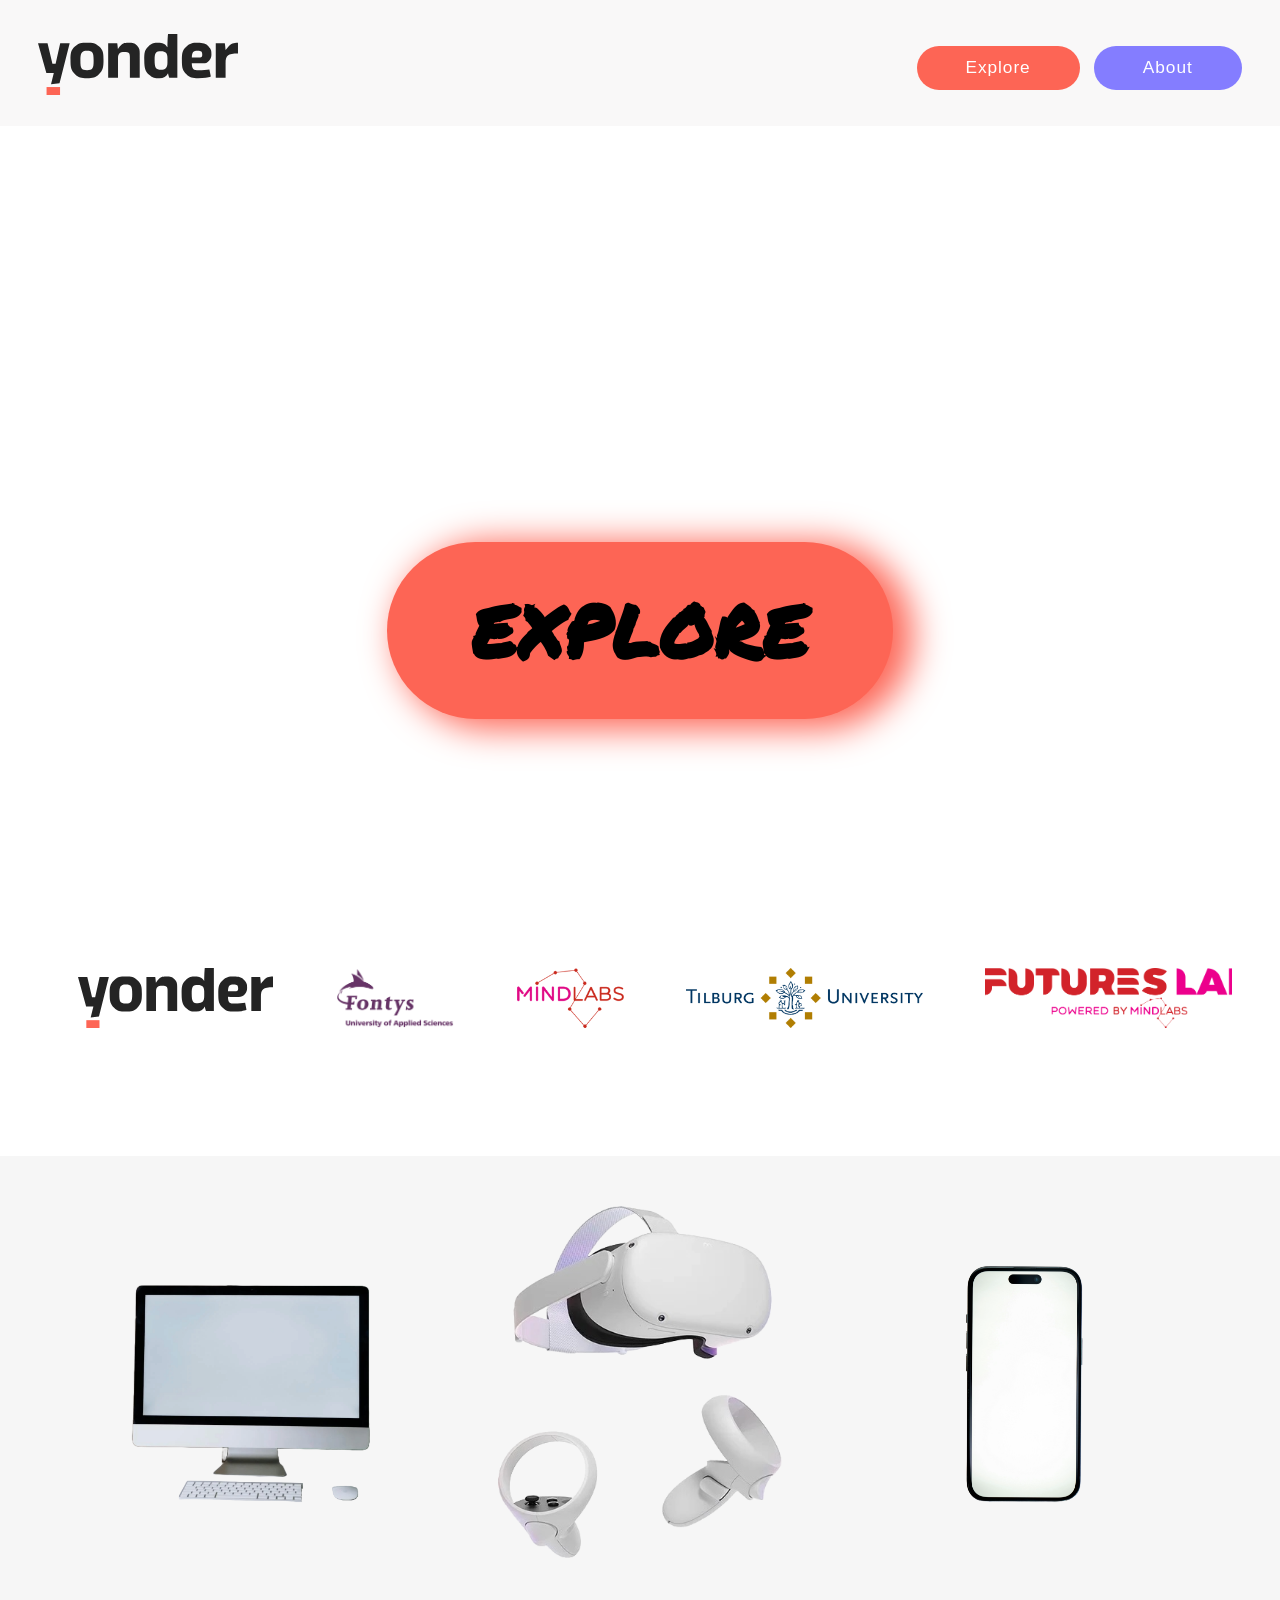
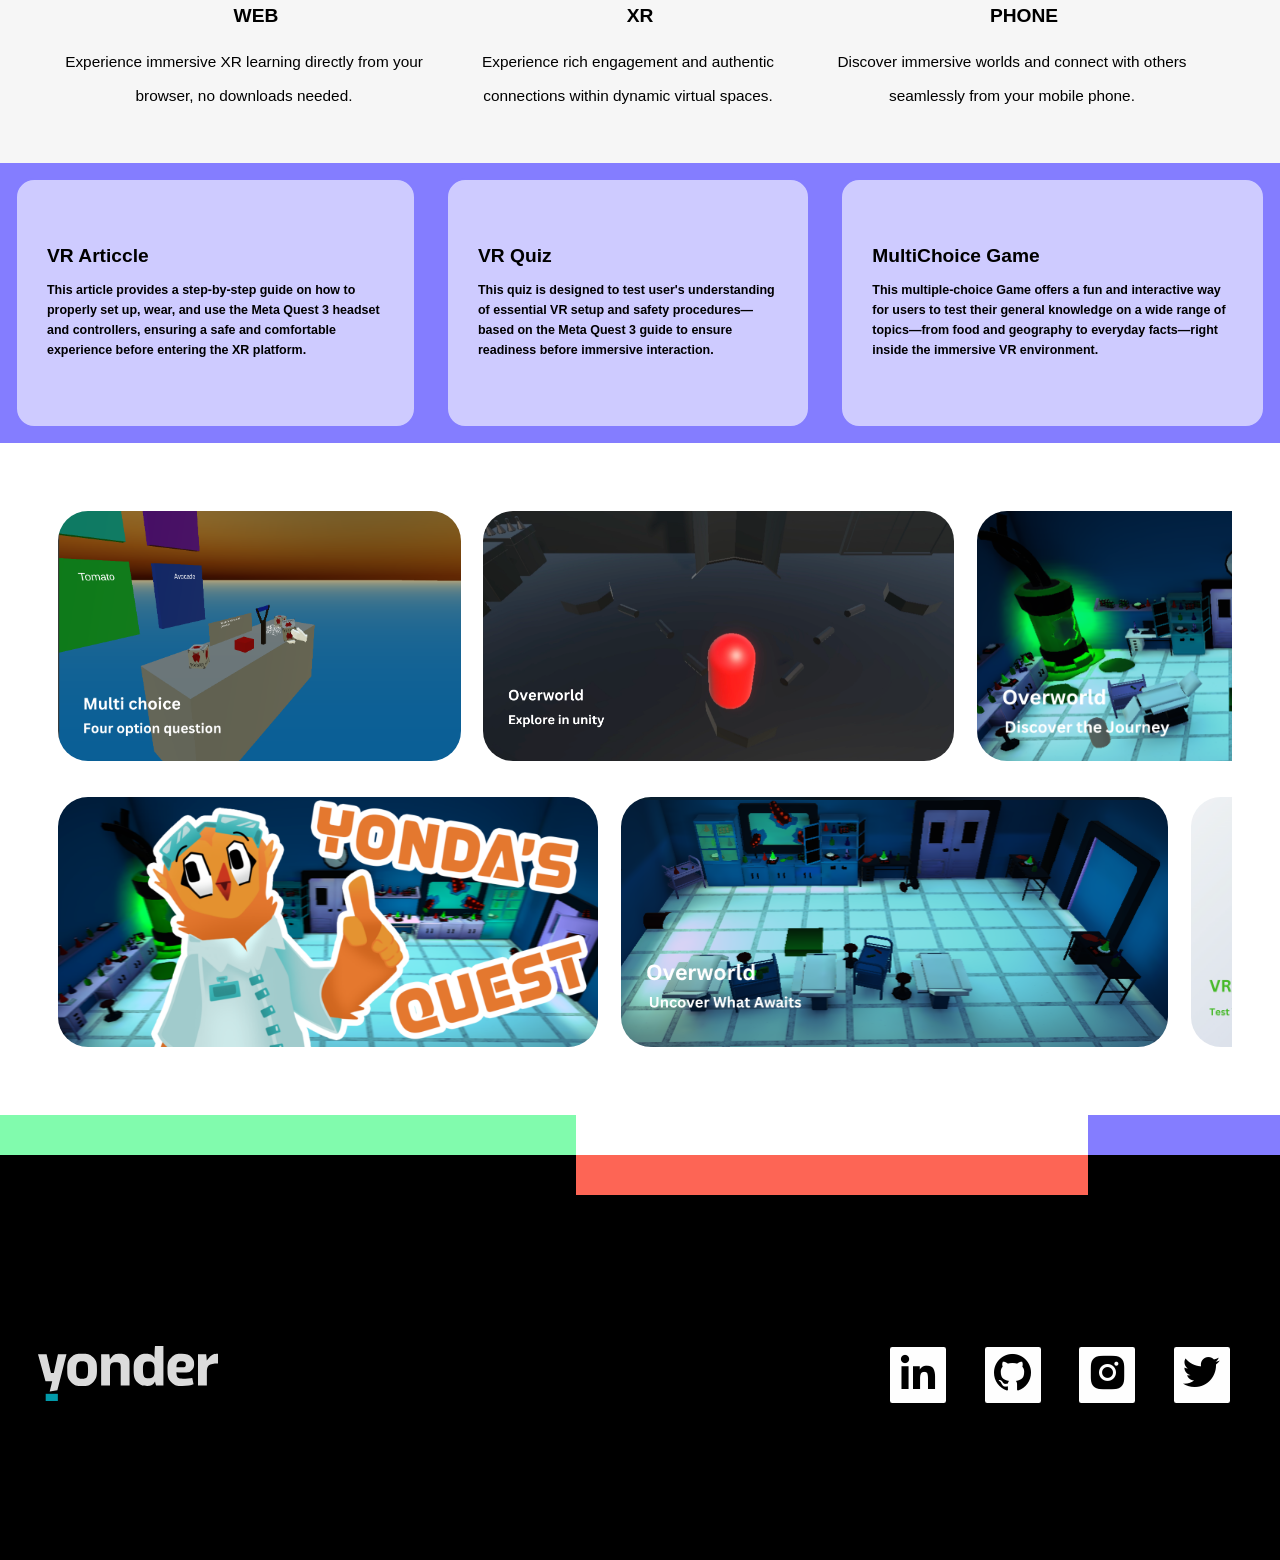
==== index.html @ 5335076c "I modified d landingpage,aboutpape n images" ====
<!DOCTYPE html>
<html lang="en">
<head>
    <meta charset="UTF-8">
    <meta name="viewport" content="width=device-width, initial-scale=1.0">
    <link rel="stylesheet" href="index.css" />
    <link
      href="https://unpkg.com/boxicons@2.1.4/css/boxicons.min.css"
      rel="stylesheet"
    />
    <title>Gamify Xr Platform</title>
</head>
<body>
    <div class="overlay hidden"></div>

    <header class="header">
        <!-- <a href="#home" class="logo">Izekor <span>Kingsley</span></a> -->
        <a href="index.html" class="logo"><img src="images/logo-yonder.svg" alt="mylogo"></a>
  
        <!-- <i class="bx bx-menu" id="menu-icon"></i> -->
  
        <nav class="navbar">
          <div class="navButton1">

            <a href="https://pitportfolio.z6.web.core.windows.net/overworld/index.html">Explore</a>

          </div>
          <div class="navButton">

            <a href="about.html">About</a>

          </div>
        </nav>
    </header>

      <section class="home" id="home">
        <div class="home-content">

            <video autoplay loop muted plays-inline class ="background-clip">
              <source src="images/overworld.mp4" type="video/mp4">
           </video>

            <h1>Gamify Xr Experience</h1>
            <p>
                A playground for immersive learning, where education meets the excitement of XR.
            </p>

            <div class="bigButton">
              <a href="https://pitportfolio.z6.web.core.windows.net/overworld/index.html" class="btn">EXPLORE</a>
            </div>

        </div>


      </section>


      <section class="morelogo">

        <div class="logo-slider">
            <div class="logo-track">
              <img src="images/logo-yonder.svg" alt="Logo 1" />
              <img src="images/logo Fontys.png" alt="Logo 2" />
              <img src="images/mindlabs.png" alt="Logo 3" />
              <img src="images/tilburg logo.png" alt="Logo 4" />
              <img src="images/FL-logo-color.png" alt="Logo 5" />
              <!-- Note : Repeat logos for the loop -->
              <img src="images/logo-yonder.svg" alt="Logo 1" />
              <img src="images/logo Fontys.png" alt="Logo 2" />
              <img src="images/mindlabs.png" alt="Logo 3" />
              <img src="images/tilburg logo.png" alt="Logo 4" />
              <img src="images/FL-logo-color.png" alt="Logo 5" />
              <!-- 3rd set -->
              <img src="images/logo-yonder.svg" alt="Logo 1" />
              <img src="images/logo Fontys.png" alt="Logo 2" />
              <img src="images/mindlabs.png" alt="Logo 3" />
              <img src="images/tilburg logo.png" alt="Logo 4" />
              <img src="images/FL-logo-color.png" alt="Logo 5" />
            </div>
            </div>
          </div>
      </section>

      <section class="devices">

        <div class="item">
            <div class="image"><img src="images/deskt.png" alt="Web-Pc"></a></div>
            <h4>WEB</h4>
            <p>
                Experience immersive XR learning directly from your browser, no downloads needed.
            </p>
        </div>

        <div class="item">
            <div class="image"><img src="images/x headset.png" alt="Headsets"></a></div>
            <h4>XR</h4>
            <p>
                Experience rich engagement and authentic connections within dynamic virtual spaces.
            </p>
        </div>

        <div class="item">
            <div class="image"><img src="images/Phone.png" alt="Mobile-Phone"></a></div>
            <h4>PHONE</h4>
            <p>
                Discover immersive worlds and connect with others seamlessly from your mobile phone.
            </p>
        </div>
      </section>


      <section class="yondaBox" id="yondaBox">

        <div class="cage">

          <video autoplay muted loop playsinline class="bckg-video">
            <source src="images/vrArticle.mp4" type="video/mp4" />
          </video>
          <h1>VR Articcle</h1>
          <p>This article provides a step-by-step guide on how to properly set up, wear, and use the Meta 
            Quest 3 headset and controllers, ensuring a safe and comfortable experience before entering 
            the XR platform.
          </p>
        </div>

        <div class="cage">

          <video autoplay muted loop playsinline class="bckg-video">
            <source src="images/reel.mp4" type="video/mp4" />
          </video>
          <h1>VR Quiz</h1>
          <p>This quiz is designed to test user's understanding of essential VR setup and safety procedures—based 
            on the Meta Quest 3 guide to ensure readiness before immersive interaction.</p>
        </div>

        <div class="cage">

          <video autoplay muted loop playsinline class="bckg-video">
            <source src="images/multiChoice.mp4" type="video/mp4" />
          </video>
          <h1>MultiChoice Game</h1>
          <p>This multiple-choice Game offers a fun and interactive way for users to test their general knowledge 
            on a wide range of topics—from food and geography to everyday facts—right inside the immersive VR environment.</p>
        </div>


      </section>

      <section class="pictures">
        <div class="picture-slider">
            <div class="picture-track">
              <img src="images/1.png" alt="image 1" />
              <img src="images/4.png" alt="image 4" />
              <img src="images/5.png" alt="image 5" />
              <img src="images/2.png" alt="image 2" />
              <img src="images/11.png" alt="image 11" />
              <!-- Note : Repeat images for loop -->
              <img src="images/2.png" alt="3d9" />
              <img src="images/3.png" alt="3" />
              <img src="images/5.png" alt="image 3" />
              <img src="images/4.png" alt="image 4" />
              <img src="images/1.png" alt="image 5" />  
              
            </div>
        </div>

      </section>

      <section class="photos" >
        <div class="photo-slider">
            <div class="photo-track">

              <img src="images/6.png" alt="image 6" />
              <img src="images/9.png" alt="image 9" />
              <img src="images/10.png" alt="image 10" />
              <img src="images/7.png" alt="image 7" />
              <img src="images/5.png" alt="image 8" />
              <!-- Note : Repeat images for loop -->
              <img src="images/6.png" alt="image 6" />
              <img src="images/9.png" alt="image 9" />
              <img src="images/10.png" alt="image 10" />
              <img src="images/7.png" alt="image 7" />
              <img src="images/5.png" alt="image 8" />
 

            </div>
        </div>
      </section>

      <section class="colours">
        <div class="green">

        </div>
        <div class="red">

        </div>
        <div class="purple">

        </div>

      </section>

      <footer class="footer">
        <a href="index.html" class="logo"><img src="images/logo-yonder.svg" alt="mylogo"></a>
        <div class="socials">
          <a href="#"><i class="bx bxl-linkedin"></i></a>
          <a href="#"><i class="bx bxl-github"></i></a>
          <a href="#"><i class="bx bxl-instagram-alt"></i></a>
          <a href="#"><i class="bx bxl-twitter"></i></a>
        </div>
        <!-- <p class="copyright">© Izekor Kingsley | All Rights Reserved.</p> -->
      </footer>

      <script src="script.js"></script>
    

    
</body>
</html>
---- index.css ----
* {
    margin: 0;
    padding: 0;
    box-sizing: border-box;
    text-decoration: none;
    border: none;
    outline: none;
    scroll-behavior: smooth;
    font-family: "Poppins", sans-serif;
}

 :root {
    --options:'Exile';
    --titles: 'Permanent Marker';
    --heads:  'Exile';
    --bg-color: #fefefe;
    --second-bg-color: rgb(0, 0, 0);
    --text-color: black;
    --second-text-color: white;
    --main-color: #FD6555;
    --second-main-color: #847DFF;
  } 

html {
    font-size: 60%;
    overflow-x: hidden;
  }

  body {
    background: white;
    overflow-x: hidden;
}

/* HEADER */
.header {
    position: fixed;
    top: 0;
    left: 0;
    width: 100%;
    padding: 3rem 3% 2rem;
    background: rgba(234, 233, 233, 0.3);
    display: flex;
    justify-content: space-between;
    align-items: center;
    z-index: 5;
    height: 14vh;
}

.header img{
    width: 200px;
}

/* NAVIGATION BAR */

.navButton{
  display: inline-block;
  padding: 1rem 2.8rem;
  background: #847DFF;
  box-shadow: #7972fe;
  border-radius: 4rem;
  font-size: 1.6rem;
  border: 2px solid transparent;
  letter-spacing: 0.1rem;
  font-weight: 600;
  transition: 0.3s ease-in-out;
  cursor: pointer;
  align-items: center;
  justify-content: center;
}

.navButton1{
    display: inline-block;
    padding: 1rem 2.8rem;
    background: var(--main-color);
    box-shadow: var(--main-color);
    border-radius: 4rem;
    font-size: 1.6rem;
    border: 2px solid transparent;
    letter-spacing: 0.1rem;
    font-weight: 600;
    transition: 0.3s ease-in-out;
    cursor: pointer;
    align-items: center;
    justify-content: center;
  }

.logo {
    font-size: 3rem;
    font-weight: 800;
    cursor: pointer;
    transition: 0.3s ease;
    
}
.logo:hover {
    transform: scale(1.1);
}

.navbar a {
    font-size: 1.8rem;
    color: var(--second-text-color);
    padding: 20px;
    font-weight: 500;
    transition: 0.3s ease;
    border-bottom: 3px solid transparent;
}

.navbar{
    display: flex;
    gap: 1.5rem;
}

.navButton:hover {
    transform: scale(1.05);
    box-shadow: 0 0 50px var(--second-main-color);
}

.navButton1:hover {
    transform: scale(1.05);
    box-shadow: 0 0 50px var(--main-color);
  }

/*HOME AND VIDEO SECTION*/


.home{
    min-height: 100vh;
    width: 100%;
    /* margin: 50px; */
    display: flex;
    align-items: center;
    justify-content: center;
    padding: 15rem 12% 10rem;
    margin-top: 0;
    position: relative;
}
.home-content {
    align-items: center;
    text-align: center; 
    display: flex;
    flex-direction: column;
    justify-content: center;
    align-items: center; 
}
.home h1,
.home p {
    margin: 0; 
    padding: 10px 0;
}

.background-clip{
    position: absolute;
    right: 0;
    top: 14.2vh;
    z-index: -1;
    height: 80vh;
    width: 100%;
    object-fit: cover;
}

.home-content h1 {
    font-size: 8rem;
    font-weight: 700;
    margin-top: 1.5rem;
    line-height: 1;
    color: white;
}

.home-content p {
    font-size: 3.5rem;
    font-weight: 500;
    line-height: 1.8;
    max-width: 600px;
    color: white;
    text-align: center;
}


.bigButton a{
    font-family: var(--titles);
}

.btn {
    display: inline-block;
    padding: 3.7rem 8.8rem;
    background: var(--main-color);
    /* font-family: var(--heads); */
    box-shadow: 15px 5px 35px 5px var(--main-color);
    border-radius: 10rem;
    font-size: 7.6rem;
    color: black;
    /* border: 1px solid black; */
    letter-spacing: 0.1rem;
    font-weight: 600;
    transition: 0.3s ease-in-out;
    cursor: pointer;
    align-items: center;
  }

  .btn:hover {
    transform: scale(1.05);
    box-shadow: 0 0 50px var(--main-color);
  }

  /*LOGO ANIMATION*/

.morelogo{
    padding: 48px;
    margin-bottom: 60px;
}
 
.logo-slider {
    overflow: hidden;
    white-space: nowrap;
    width: 100%;
    background: #fff; 
    padding: 20px 0;
}
  
.logo-track {
    display: inline-block;
    animation: scroll 20s linear infinite;
}
  
.logo-track img {
    height: 60px;
    margin: 0 30px;
    vertical-align: middle;
}
  
@keyframes scroll {
    0% {
      transform: translateX(0);
    }
    100% {
      transform: translateX(-50%);
    }
}

/*DEVICES*/

.devices{
    position: relative;
    display: flex;
    /* margin: 1%; */
    justify-content: center;
    flex-wrap: wrap;
    /* margin:50px 50px 70px;  */
    background-color: rgb(246, 246, 246);
}

.devices img {
    width: 40rem;
    padding: 50px;
    
}

.image{
    position: relative;
    height: 500px;
}

.devices img:hover {
    transform: translateY(-10px) scale(1.03);
    transition: 0.4s ease-in-out;
  }


.devices h4 {
    font-size: 2rem;
    font-weight: 700;
    line-height: 1;
    text-align: center;
    margin-bottom: 20px;
    margin-top: -50px
    
}
.devices p{
    font-size: 1.6rem;
    font-weight: 500;
    line-height: 2.2;
    max-width: 360px;
    margin-bottom: 50px;
    text-align: center;

    
}

/* YONDA BOX */ 

.yondaBox {
    background-size: cover;
    display: flex;
    align-items: center;
    justify-content: center;
    transition: background-color 0.5s ease;
    background-color: #847dff;
}

.cage {
    position: relative;
    min-height: 250px;
    max-width: 430px;
    background: rgba(255, 255, 255, 0.6); 
    border-radius: 2rem;
    display: flex;
    flex-direction: column;
    justify-content: center;
    gap: 1.5rem;
    padding: 30px;
    margin: 15px;
    border: 2px solid #847dff;
    overflow: hidden; 
}


.bckg-video {
    position: absolute;
    top: 0;
    left: 0;
    width: 100%;
    height: 100%;
    object-fit: cover;
    z-index: 0;    
    opacity: 0.4;        
    pointer-events: none; 
}

.cage h1 {
    font-size: 2rem;   
    font-weight: bold;
}
  
.cage p {
    font-size: 1.3rem; 
    line-height: 1.6; 
    font-weight: bold;
    
}
/*YONDA COLOURS*/

.colours{
    position: relative;
    display: flex;
    width: 100%;
    
}

.green {
    width: 45%;
    height: 40px;
    background-color: #81fbad;
}

.red{
    width: 40%;
    height: 40px;
    background-color: var(--main-color);
    bottom: -40px;
    z-index: 10;
    position: relative;
}

.purple{
    width: 15%;
    height: 40px;
    background-color: #847DFF;
}

.pictures{
    padding: 48px;
}
 
.picture-slider {
    overflow: hidden;
    white-space: nowrap;
    width: 100%;
    background: #fff; 
    padding: 20px 0;
}
  
.picture-track {
    display: inline-block;
    animation: scroll 60s linear infinite;
    cursor: pointer;
}
  
.picture-track img {
    height: 250px;
    margin: 0 10px;
    vertical-align: middle;
    border-radius: 30px;
}

.pictures img:hover {
    transform: translateY(-10px) scale(1.03);
   
    transition: 0.4s ease-in-out;
}

.photos{
    padding: 48px;
    margin-top: -100px;
}

.photo-slider{
    overflow: hidden;
    white-space: nowrap;
    width: 100%;
    background: #fff; 
    padding: 20px 0;
}

.photo-track{
    display: inline-block;
    animation: scroll-right 60s linear infinite;
    cursor: pointer;
}

@keyframes scroll-right {
    0% {
      transform: translateX(-50%); /* Start halfway left */
    }
    100% {
      transform: translateX(0); /* Move to starting position */
    }
}

.photo-track img {
    height: 250px;
    margin: 0 10px;
    vertical-align: middle;
    border-radius: 30px;
}

.photo-track img:hover {
    transform: translateY(-10px) scale(1.03);
    transition: 0.4s ease-in-out;
}

.footer {
    position: relative;
    bottom: 0;
    width: 100%;
    /* padding: 40px 0; */
    background-color: var(--second-bg-color);
    height: 45vh;
    display: flex;
    padding: 3rem 3% 2rem;
    justify-content: space-between;
    align-items: center;
    z-index: 1;
  }

.footer img{
    width:180px;
    filter: brightness(1) invert(1);
    margin-top: 30px;
}
  
.footer .socials {
    display: flex;
    gap: 1.5rem;
    /* text-align: center; */
    padding-bottom: 25px;
    color: var(--second-main-color);
    margin-left: auto;
    margin-top: 50px;
}
  
.footer .socials a {
    font-size: 45px;
    color: var(--text-color);
    border: 2px solid var(--text-color);
    width: 60px;
    height: 60px;
    line-height: 60px;
    display: inline-block;
    text-align: center;
    border-radius: 7%;
    margin: 0 10px;
    transition: 0.3s ease-in-out;
    background-color: var(--bg-color);
}
  
.footer .socials a:hover {
    transform: scale(1.2) translateY(-10px);
    background-color: var(--second--main-color);
    color: var(--bg-color);
    box-shadow: 0 0 25px var(--second-main-color);
}
  
/*FONTS*/
@font-face {
    font-family: 'Permanent Marker';
    src: url('fonts/permanentFont/PermanentMarker-Regular.woff2') format('woff2'),
        url('fonts/permanentFont/PermanentMarker-Regular.woff') format('woff');
    font-weight: normal;
    font-style: normal;
    font-display: swap;
}

@font-face {
    font-family: 'Boldonse';
    src: url('fonts/Boldonse\ font/Boldonse-Regular.woff') format('woff2'),
        url('fonts/Boldonse\ font/Boldonse-Regular.woff') format('woff');
    font-weight: normal;
    font-style: normal;
    font-display: swap;
}


/* RESPONSIVE DESIGN */

/* @media (max-width: 768px) {
    .btn {
      font-size: 3rem;
      padding: 2rem 5rem;
    }
} */

/* Small phones */
@media (max-width: 480px) {
    h1 {
      font-size: 2rem;
    }
    .header img {
        width: 100px;
    }

    .footer {
      flex-direction: column;
      align-items: center;
    }

    .footer .socials {
        margin-left: 0%;
    }
  
    .btn {
      font-size: 3.5rem;
      padding: 1rem 2rem;
    }
  
    .logo {
      height: 80px;
      padding-top: 27px;
    }
  
    .container {
      flex-direction: column;
      align-items: center;
    }
  
    .slider img {
      width: 100px;
      margin: 10px;
    }
  }
  
  /* Tablets and medium devices */
  @media (min-width: 481px) and (max-width: 768px) {
    h1 {
      font-size: 3rem;
    }

    .header img {
        width: 150px;
    }

    .btn {
      font-size: 4.5rem;
      padding: 2rem 4rem;
    }
  
    .logo {
        padding: 35px;
        height: 120px;
    }
  
    .slider img {
      width: 140px;
      margin: 15px;
    }
  
    .modal-content {
      width: 80%;
      font-size: 1.2rem;
    }

    .footer {
        flex-direction: column;
        align-items: center;
      }
    .footer .socials {
        margin-left: 0%;
    }
  }
  
/* iPad  and small laptops */
 @media (min-width: 769px) and (max-width: 1024px) {

    .btn {
      font-size: 5.5rem;
      padding: 3rem 6rem;
    }
  

}

@media (min-width: 1490px) {
    .devices {
      gap: 10rem; /* wider gap for larger screens */
    }

    .home-content h1{
        font-size: 10rem;
    }

    .home-content p{
        font-size: 4.5rem;
        font-weight: 500;
        line-height: 1.8;
        max-width: 700px;
    }
    
    .bigButton{
        margin-top: 50px;
    }

    .cage{
        min-height: 350px;
        max-width: 500px;
        gap: 3.5rem;
    }
    .yondaBox {
        padding: 20px;
        gap: 50px;
    }
}


  @font-face {
    font-family: 'Exile';
    src: url('fonts/exile/Exile-Regular.woff2') format('woff2'),
        url('fonts/exile/Exile-Regular.woff') format('woff');
    font-weight: normal;
    font-style: normal;
    font-display: swap;
}
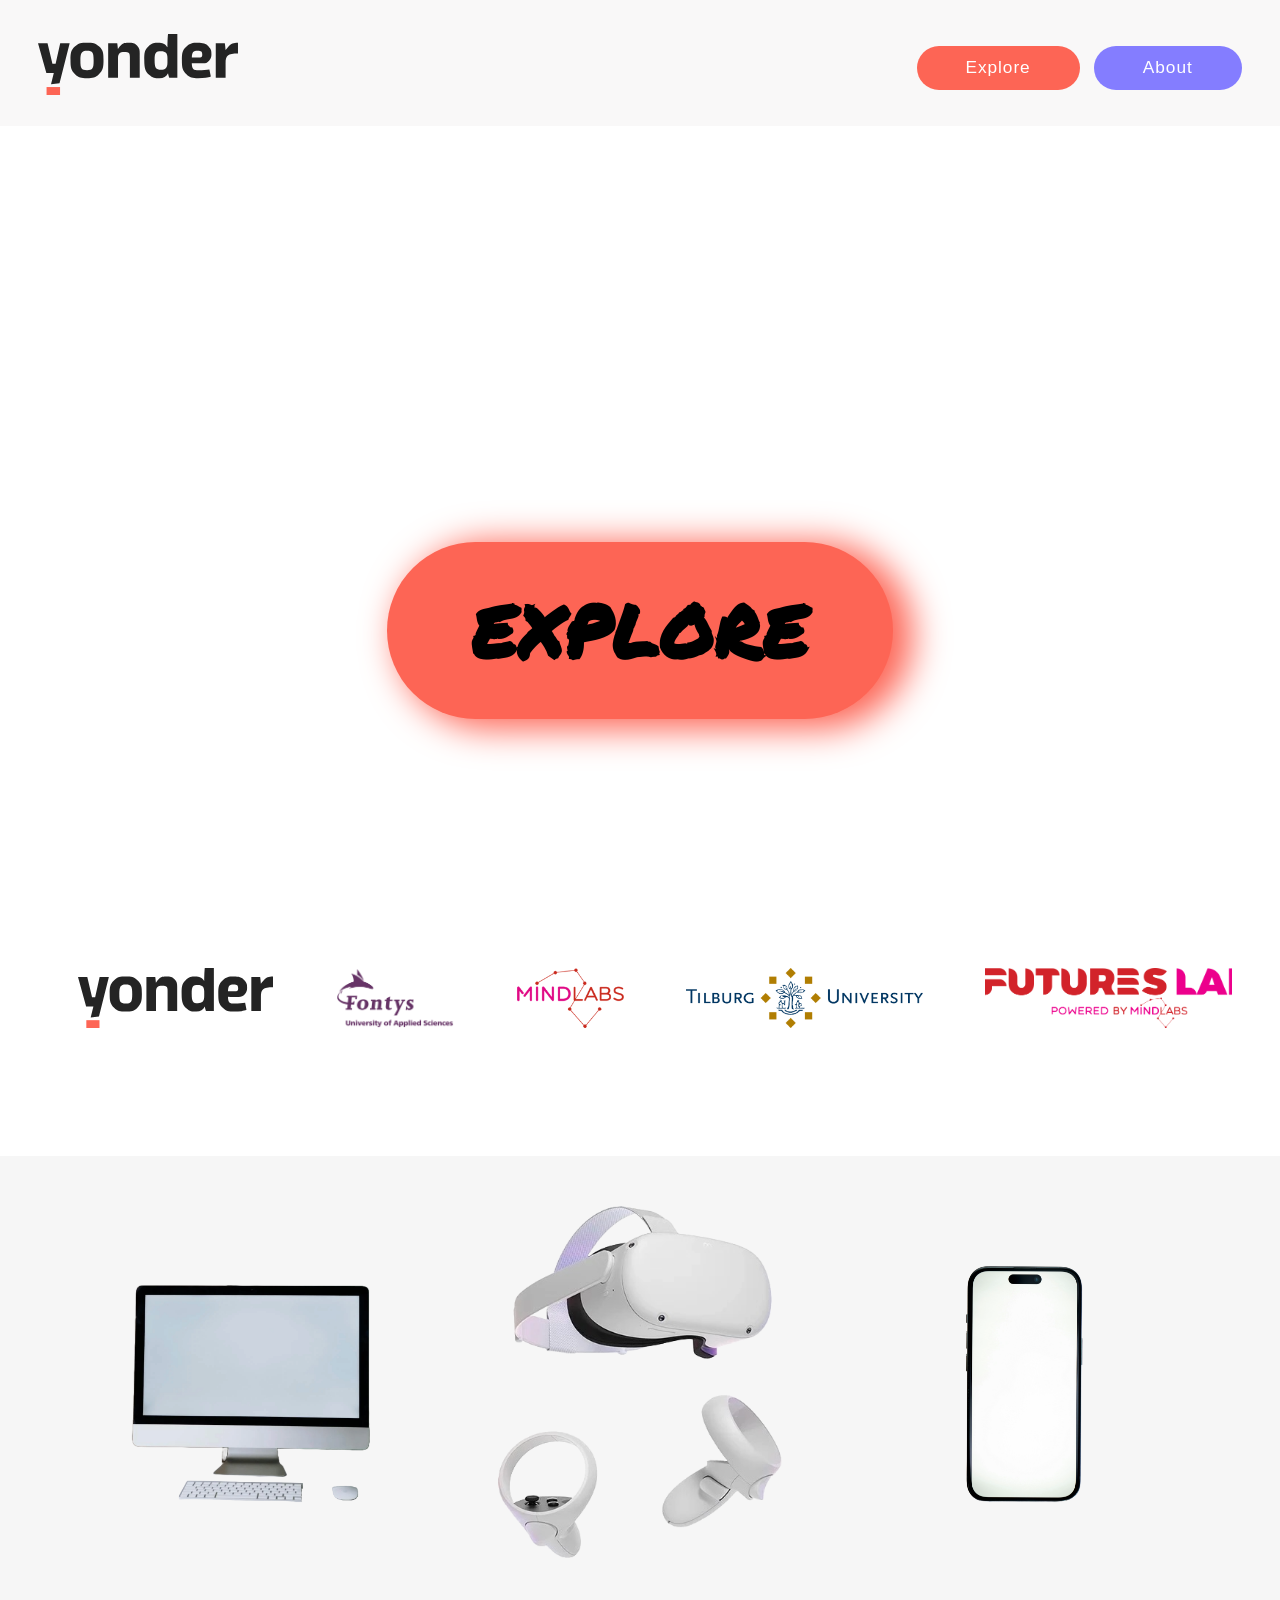
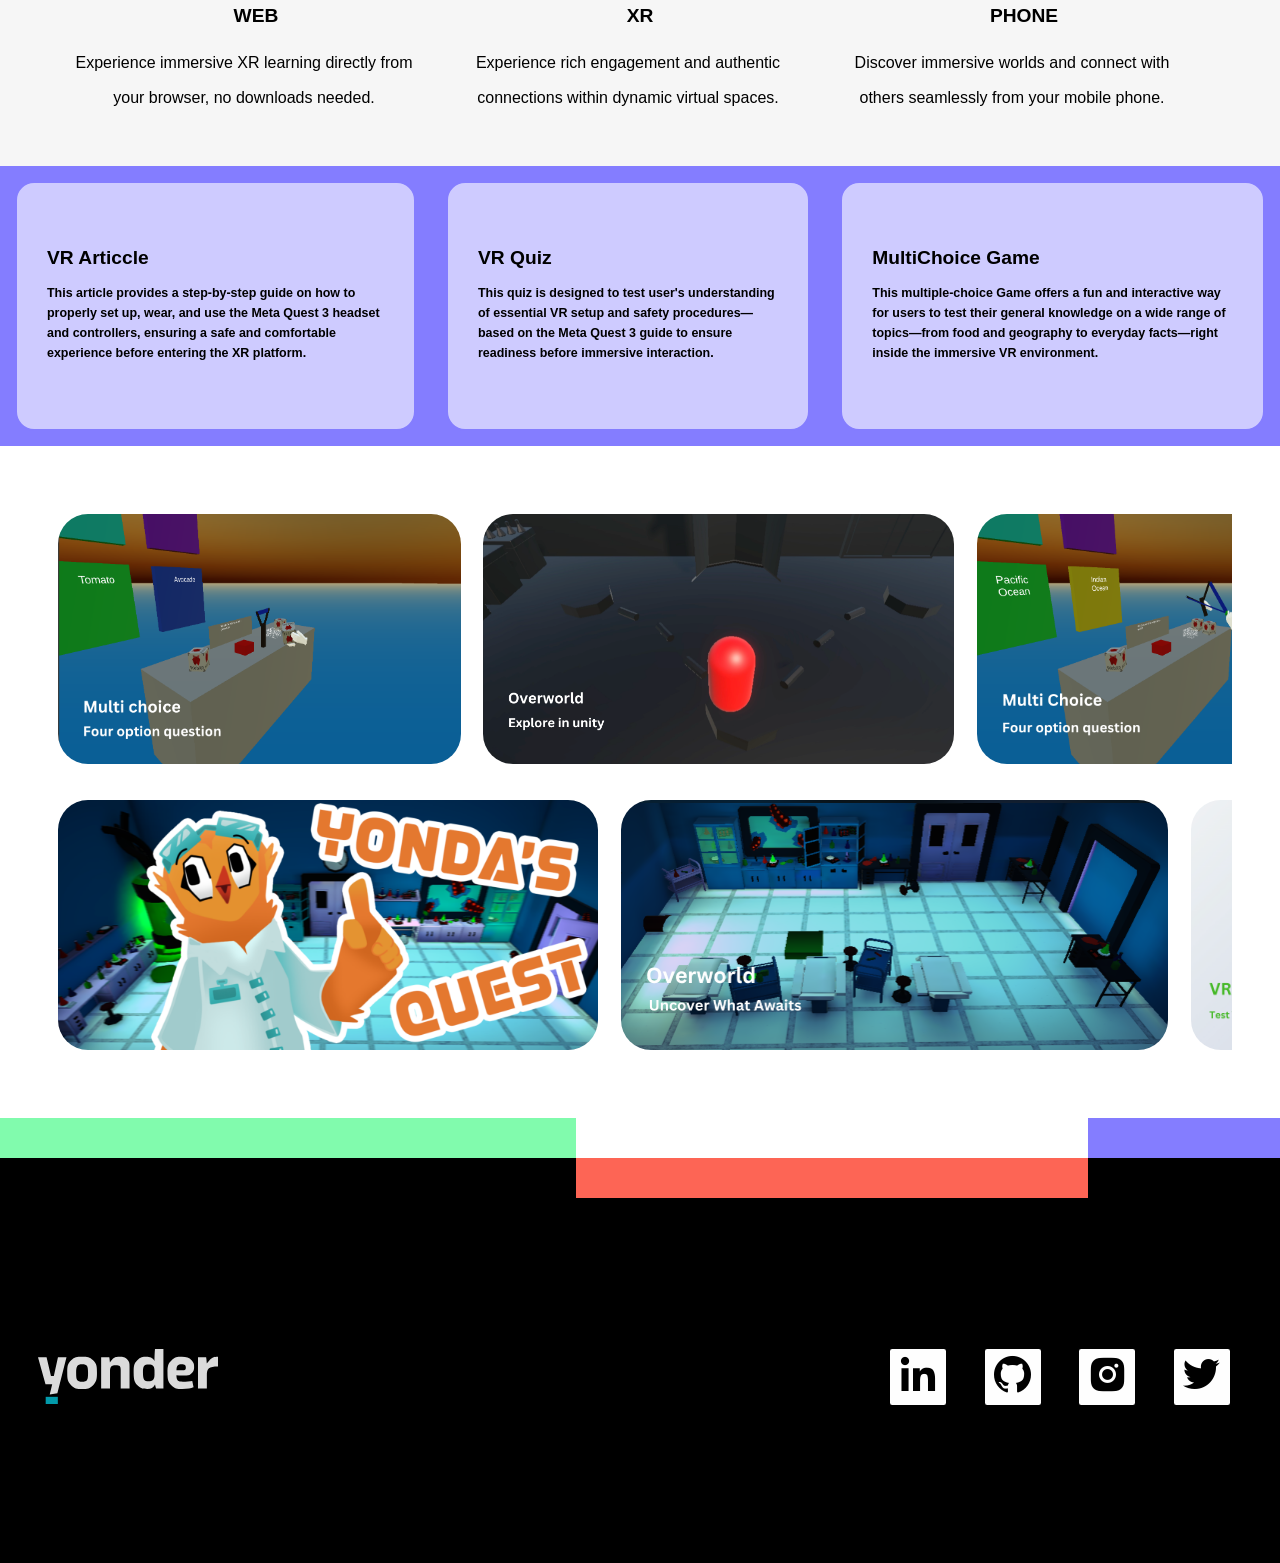
==== commit df320e5f: "Add new features and update existing components" ====
--- a/index.html
+++ b/index.html
@@ -151,15 +151,15 @@
             <div class="picture-track">
               <img src="images/1.png" alt="image 1" />
               <img src="images/4.png" alt="image 4" />
+              <img src="images/2.png" alt="image 2" />
               <img src="images/5.png" alt="image 5" />
-              <img src="images/2.png" alt="image 2" />
               <img src="images/11.png" alt="image 11" />
               <!-- Note : Repeat images for loop -->
-              <img src="images/2.png" alt="3d9" />
-              <img src="images/3.png" alt="3" />
-              <img src="images/5.png" alt="image 3" />
-              <img src="images/4.png" alt="image 4" />
-              <img src="images/1.png" alt="image 5" />  
+              <img src="images/1.png" alt="3d9" />
+              <img src="images/4.png" alt="3" />
+              <img src="images/3.png" alt="image 3" />
+              <img src="images/5.png" alt="image 4" />
+              <img src="images/11.png" alt="image 5" />  
               
             </div>
         </div>
--- a/index.css
+++ b/index.css
@@ -275,7 +275,7 @@
     
 }
 .devices p{
-    font-size: 1.6rem;
+    font-size: 16px;
     font-weight: 500;
     line-height: 2.2;
     max-width: 360px;
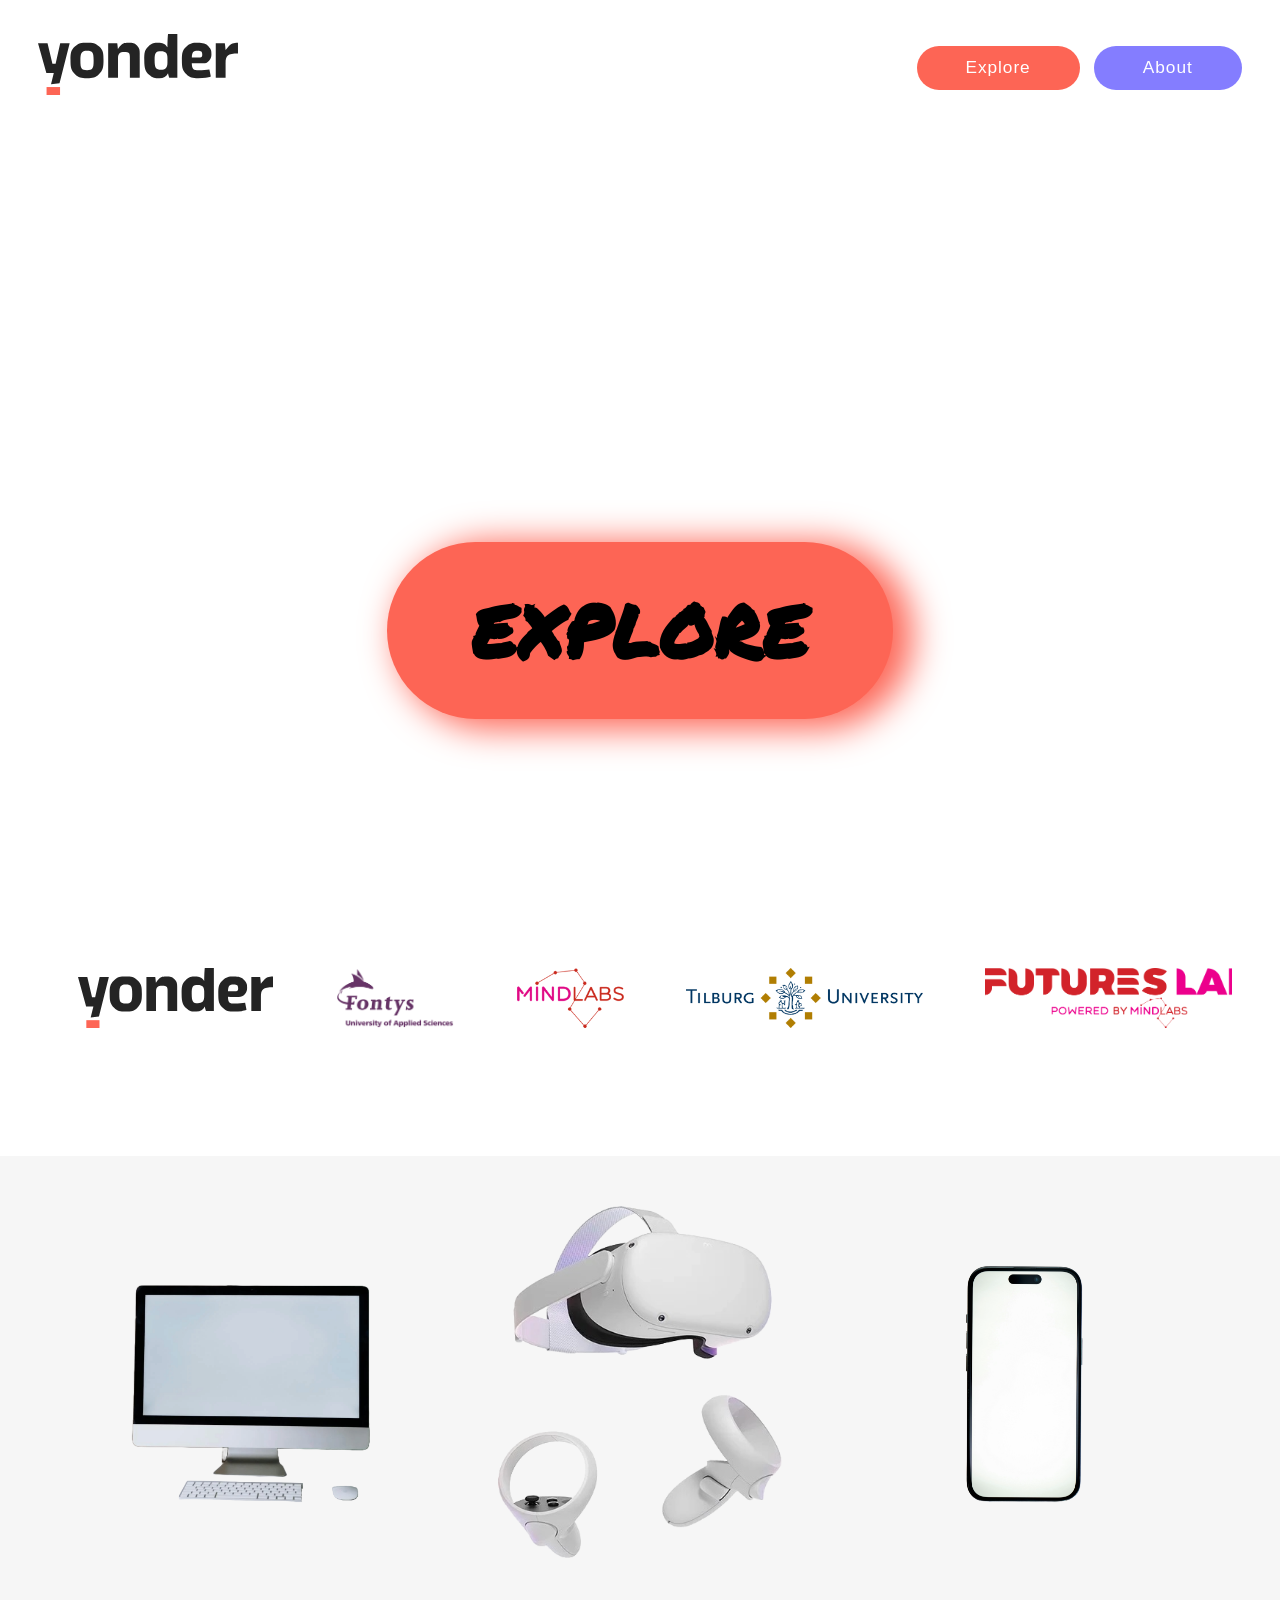
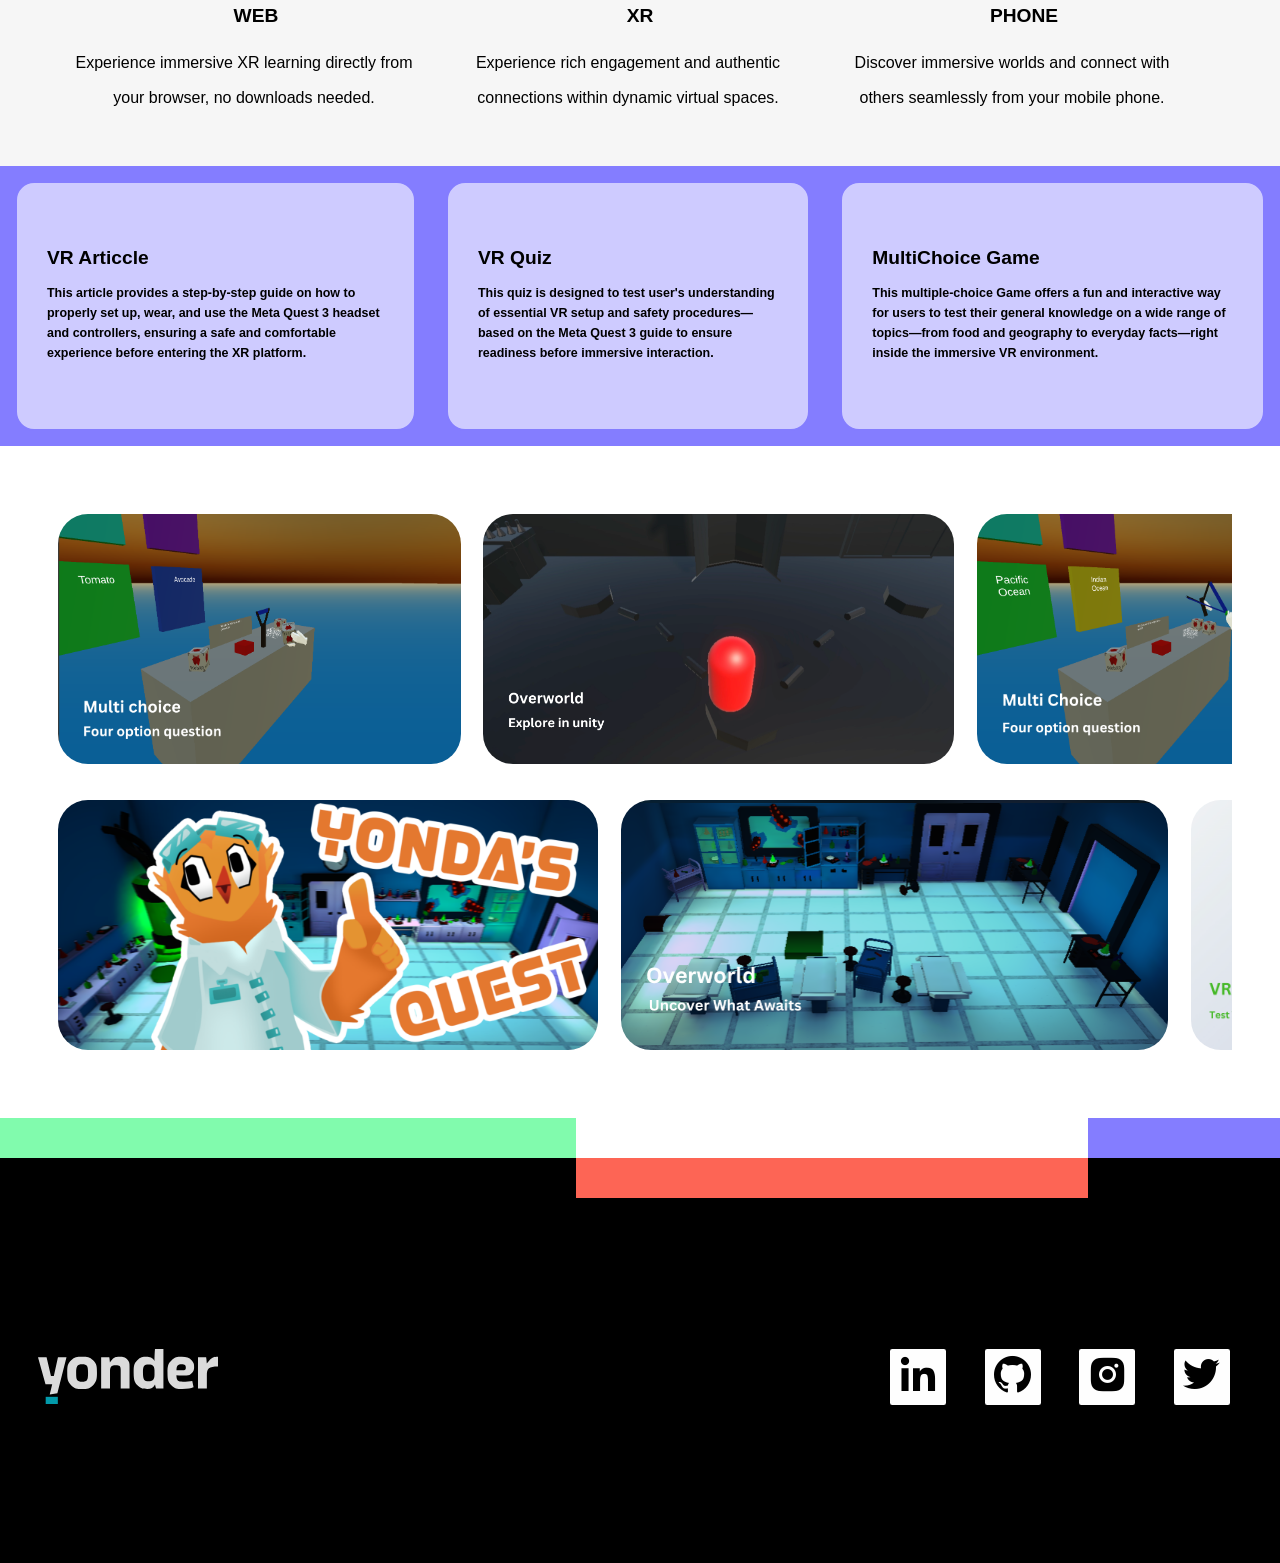
==== commit b0dde7c7: "feedback iterations updated" ====
--- a/index.html
+++ b/index.html
@@ -40,7 +40,7 @@
               <source src="images/overworld.mp4" type="video/mp4">
            </video>
 
-            <h1>Gamify Xr Experience</h1>
+            <h1>Yonda's Quest</h1>
             <p>
                 A playground for immersive learning, where education meets the excitement of XR.
             </p>
--- a/index.css
+++ b/index.css
@@ -38,7 +38,7 @@
     left: 0;
     width: 100%;
     padding: 3rem 3% 2rem;
-    background: rgba(234, 233, 233, 0.3);
+    background: rgb(255, 255, 255);
     display: flex;
     justify-content: space-between;
     align-items: center;
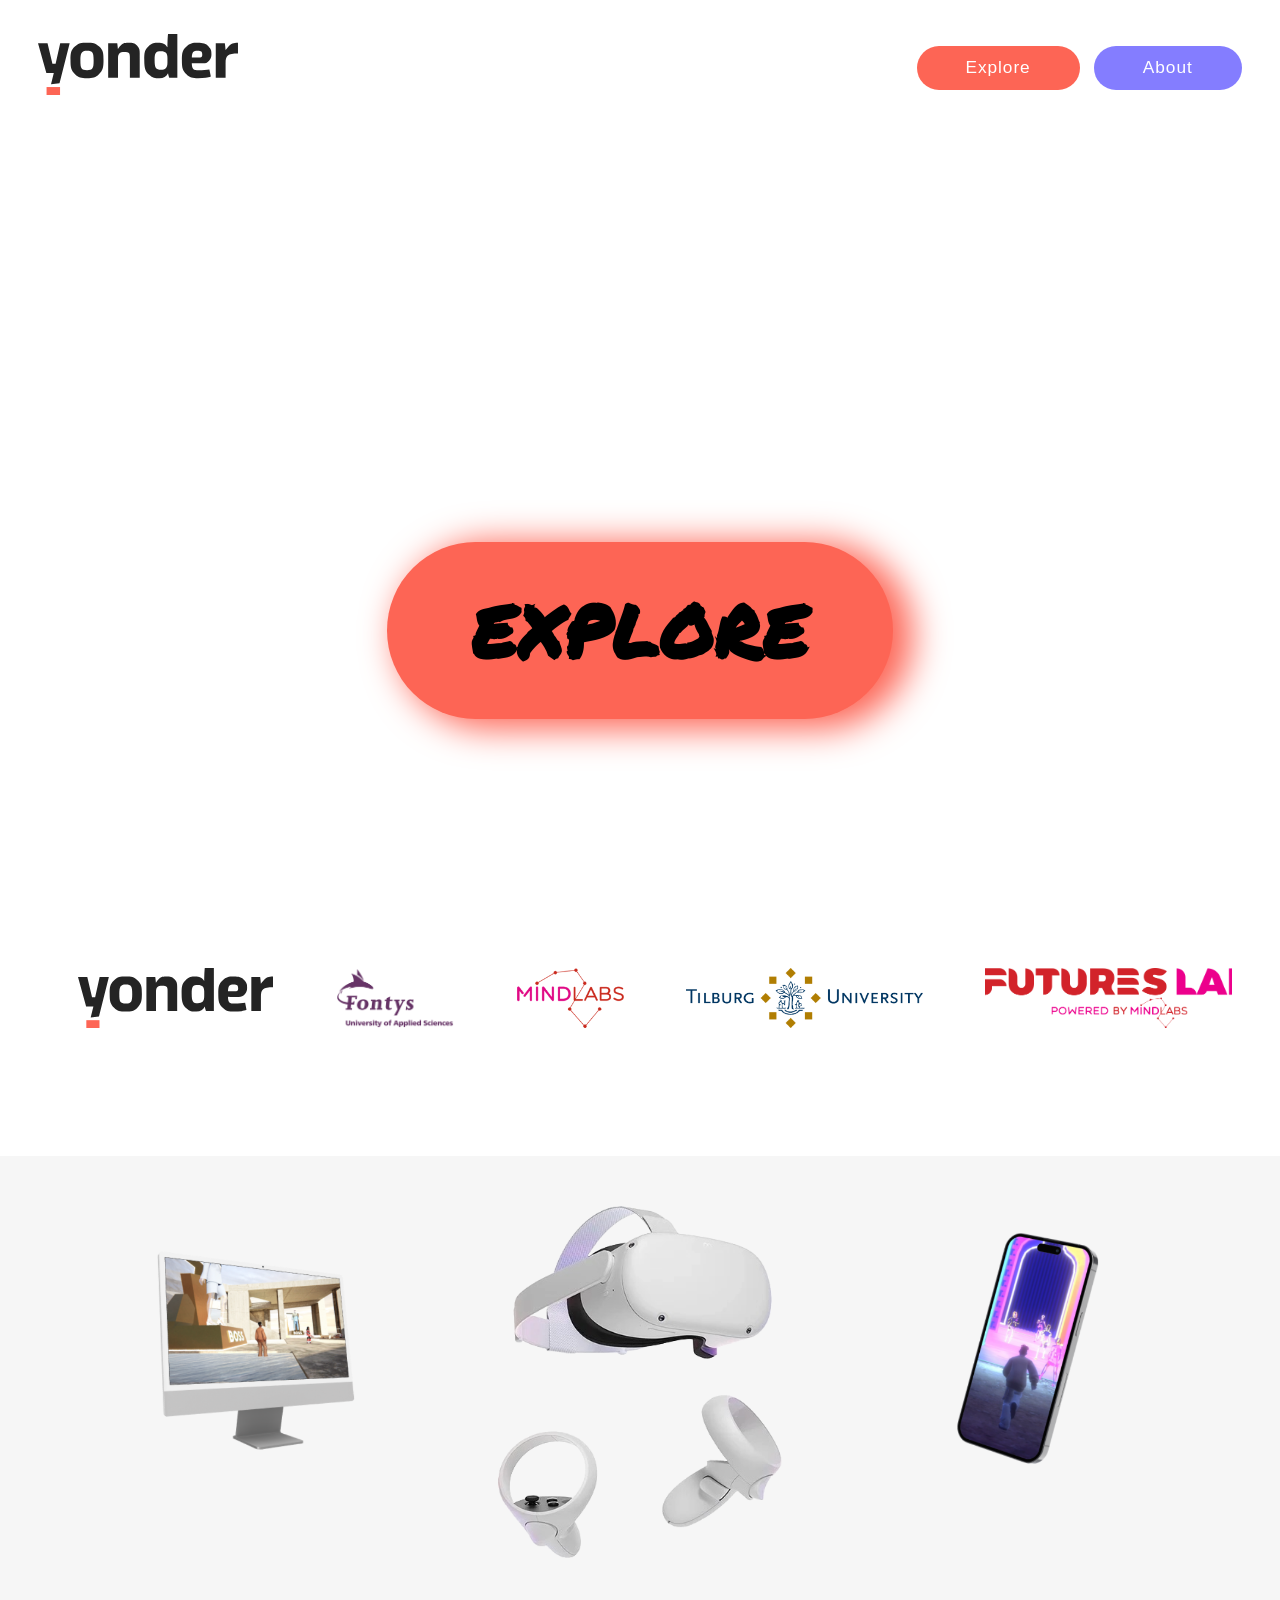
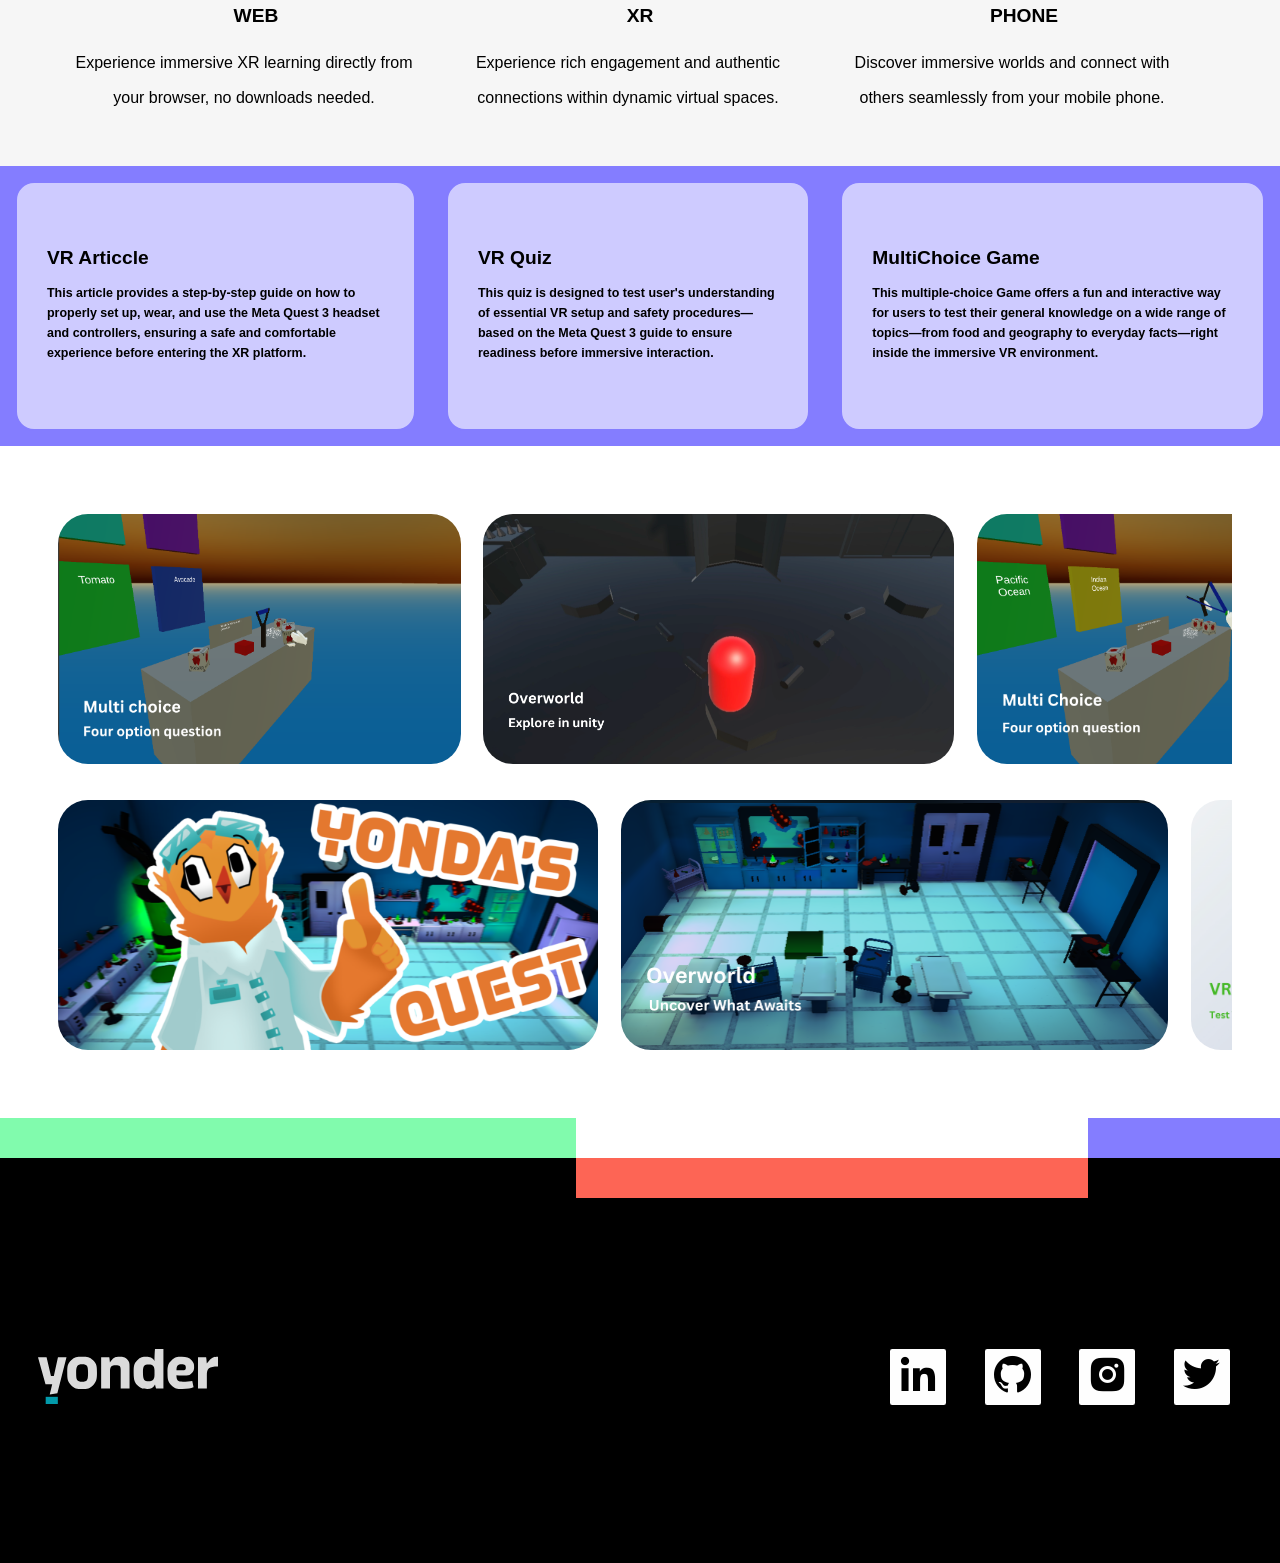
==== commit 594833ac: "modify homepape/image" ====
--- a/index.html
+++ b/index.html
@@ -22,7 +22,7 @@
         <nav class="navbar">
           <div class="navButton1">
 
-            <a href="https://pitportfolio.z6.web.core.windows.net/overworld/index.html">Explore</a>
+            <a href="login.html">Explore</a>
 
           </div>
           <div class="navButton">
@@ -46,7 +46,7 @@
             </p>
 
             <div class="bigButton">
-              <a href="https://pitportfolio.z6.web.core.windows.net/overworld/index.html" class="btn">EXPLORE</a>
+              <a href="login.html" class="btn">EXPLORE</a>
             </div>
 
         </div>
@@ -84,7 +84,7 @@
       <section class="devices">
 
         <div class="item">
-            <div class="image"><img src="images/deskt.png" alt="Web-Pc"></a></div>
+            <div class="image"><img src="images/webDesktop.webp" alt="Web-Pc"></a></div>
             <h4>WEB</h4>
             <p>
                 Experience immersive XR learning directly from your browser, no downloads needed.
@@ -100,7 +100,7 @@
         </div>
 
         <div class="item">
-            <div class="image"><img src="images/Phone.png" alt="Mobile-Phone"></a></div>
+            <div class="image"><img src="images/mobileBent.webp" alt="Mobile-Phone"></a></div>
             <h4>PHONE</h4>
             <p>
                 Discover immersive worlds and connect with others seamlessly from your mobile phone.
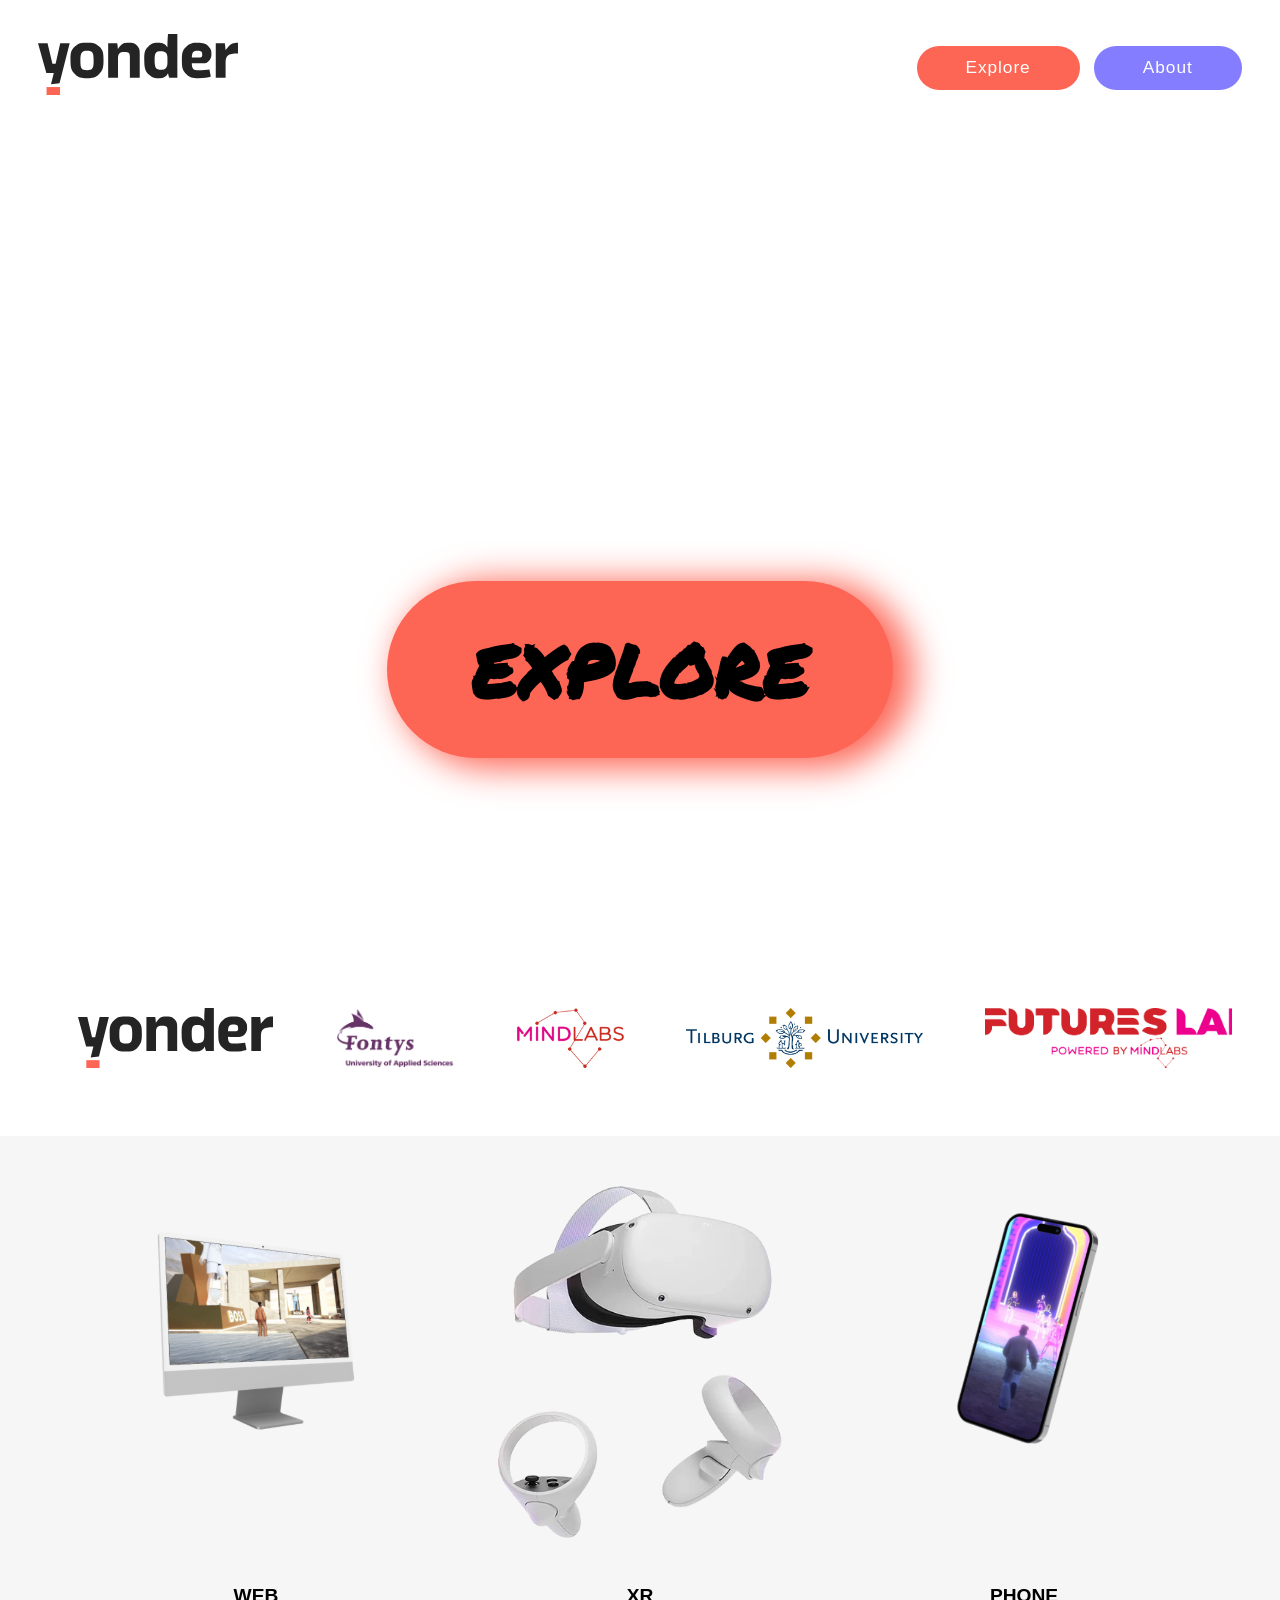
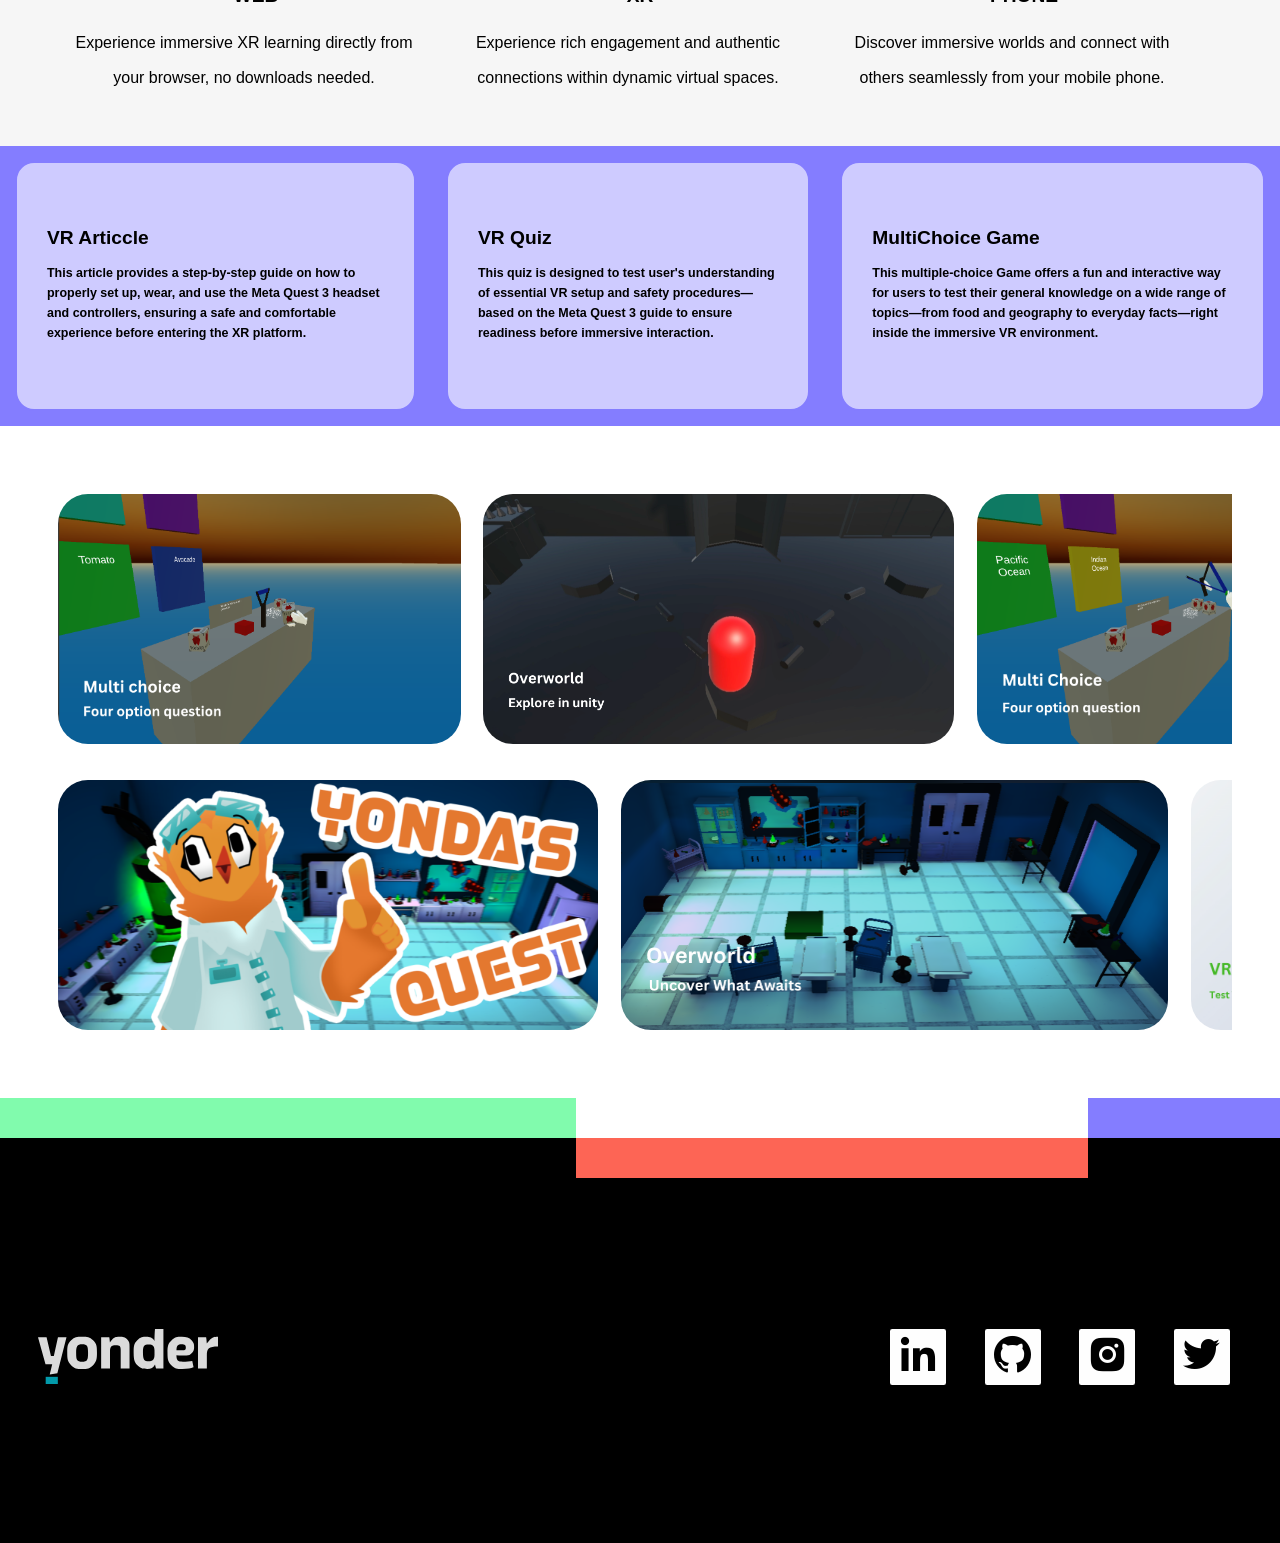
==== commit 00d6bb5c: "new frontend feature" ====
--- a/index.html
+++ b/index.html
@@ -27,7 +27,7 @@
           </div>
           <div class="navButton">
 
-            <a href="about.html">About</a>
+            <a href="https://www.yonder.nl/over-yonder/onze-organisatie/practoraat">About</a>
 
           </div>
         </nav>
@@ -44,6 +44,10 @@
             <p>
                 A playground for immersive learning, where education meets the excitement of XR.
             </p>
+
+            <div class="owl">
+              <img src="images/owl.png" alt="owl- character" />
+            </div>
 
             <div class="bigButton">
               <a href="login.html" class="btn">EXPLORE</a>
--- a/index.css
+++ b/index.css
@@ -152,15 +152,15 @@
     right: 0;
     top: 14.2vh;
     z-index: -1;
-    height: 80vh;
+    height: 90%;
     width: 100%;
     object-fit: cover;
 }
 
 .home-content h1 {
-    font-size: 8rem;
+    font-size: 10rem;
     font-weight: 700;
-    margin-top: 1.5rem;
+    margin-top: 2.5rem;
     line-height: 1;
     color: white;
 }
@@ -172,6 +172,7 @@
     max-width: 600px;
     color: white;
     text-align: center;
+    /* margin-top: 77px; */
 }
 
 
@@ -179,6 +180,9 @@
     font-family: var(--titles);
 }
 
+.bigButton {
+    margin-top: 50px;
+}
 .btn {
     display: inline-block;
     padding: 3.7rem 8.8rem;
@@ -201,11 +205,32 @@
     box-shadow: 0 0 50px var(--main-color);
   }
 
+/* Owl wrapper */
+.home .owl {
+    position: absolute;          
+    left: -8.5rem;                
+    top: 75%;                    
+    transform: translateY(-50%); 
+    pointer-events: none;        
+}
+  
+  /* Owl image sizing */
+.home .owl img {
+    width: 770px;     
+    height: auto;
+}
+
+@media (max-width: 1024px) {
+    .home .owl img { width: 100px; }
+    .bigButton .btn { padding: 0.8rem 2.2rem; }
+ }
+ 
   /*LOGO ANIMATION*/
 
 .morelogo{
     padding: 48px;
-    margin-bottom: 60px;
+    /* margin-bottom: 60px; */
+    margin-top: 40px;
 }
  
 .logo-slider {
@@ -636,6 +661,18 @@
         padding: 20px;
         gap: 50px;
     }
+
+    .home .owl img {
+        width: 870px;    
+        height: auto;
+    }
+
+    .home .owl {
+        position: absolute;          
+        left: 1.5rem;                
+                          
+       
+    }
 }
 
 
